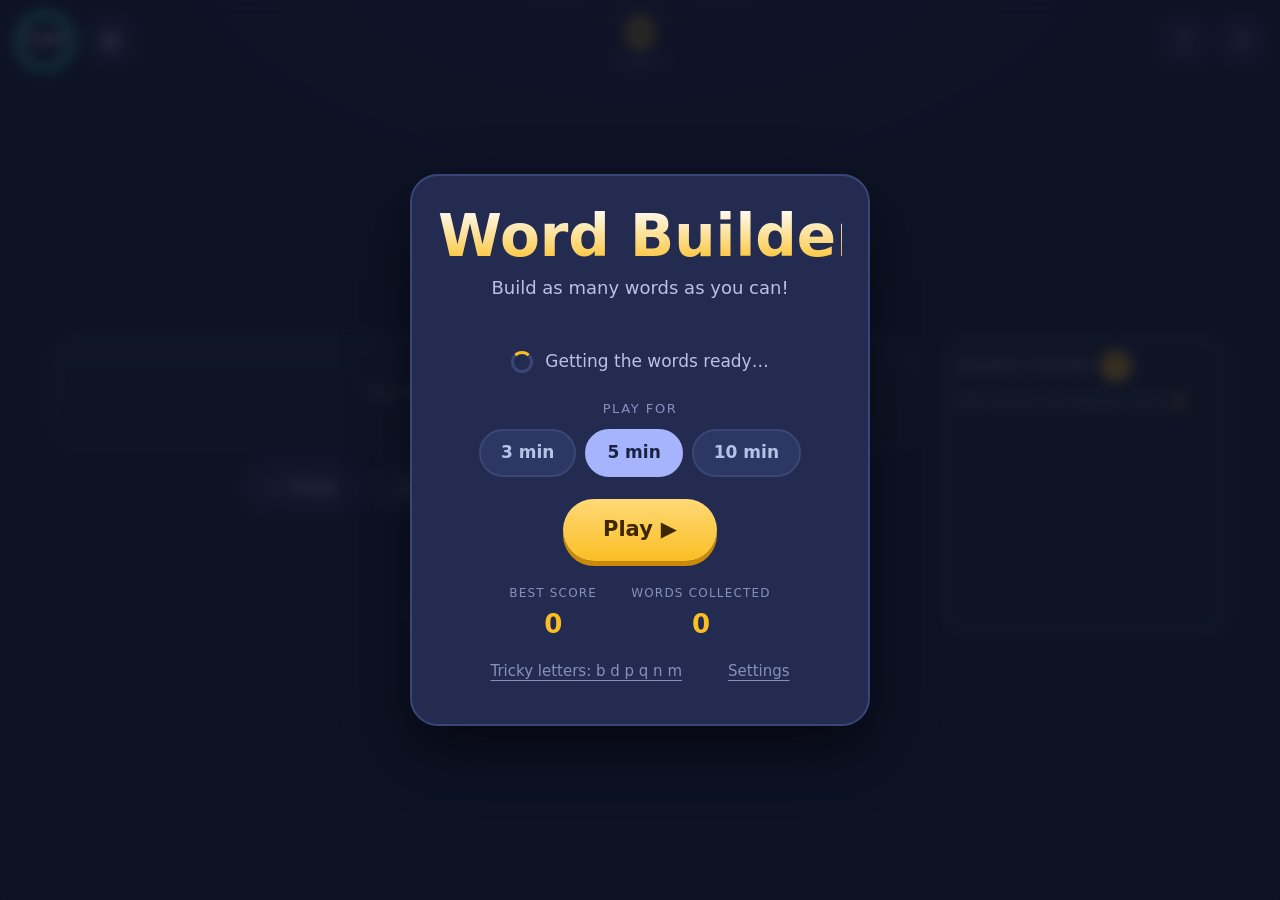
==== index.html @ d8405fc4 "Add Word Builder, a spelling game built around b/d, p/q and n/m A five minute round: sixteen letters" ====
<!DOCTYPE html>
<html lang="en-GB">
<head>
<meta charset="utf-8">
<meta name="viewport" content="width=device-width, initial-scale=1, viewport-fit=cover">
<meta name="theme-color" content="#1b2340">
<title>Word Builder</title>
<link rel="preload" href="data/dictionary.js" as="script">
<link rel="stylesheet" href="css/styles.css">
<link rel="icon" href="data:image/svg+xml,<svg xmlns='http://www.w3.org/2000/svg' viewBox='0 0 100 100'><text y='.9em' font-size='90'>🐝</text></svg>">
</head>
<body>

<canvas id="confetti" aria-hidden="true"></canvas>

<div id="app" class="app is-loading">

  <header class="hud">
    <div class="hud-left">
      <div class="timer" id="timer">
        <svg class="timer-ring" viewBox="0 0 44 44" aria-hidden="true">
          <circle class="timer-track" cx="22" cy="22" r="19"></circle>
          <circle class="timer-fill" id="timerFill" cx="22" cy="22" r="19"></circle>
        </svg>
        <span class="timer-text" id="timerText">5:00</span>
      </div>
      <button class="icon-btn" id="pauseBtn" type="button" title="Pause (space)" aria-label="Pause">
        <span class="icon-pause" aria-hidden="true"></span>
      </button>
    </div>

    <div class="hud-score">
      <span class="score-value" id="scoreValue">0</span>
      <span class="score-label">points</span>
    </div>

    <div class="hud-right">
      <button class="icon-btn" id="helpBtn" type="button" title="Tricky letters" aria-label="Tricky letters guide">?</button>
      <button class="icon-btn" id="settingsBtn" type="button" title="Settings" aria-label="Settings">
        <span class="icon-gear" aria-hidden="true">⚙</span>
      </button>
    </div>
  </header>

  <main class="stage">

    <section class="build" aria-label="Word you are building">
      <div class="word-line" id="wordLine" role="list" aria-label="Letters in your word">
        <p class="word-line-empty" id="wordLineEmpty">Tap letters to build a word</p>
      </div>

      <div class="build-actions">
        <button class="btn btn-quiet" id="clearBtn" type="button">
          <span aria-hidden="true">↩</span> Clear
        </button>
        <button class="btn btn-quiet" id="soundOutBtn" type="button">
          <span aria-hidden="true">🔊</span> Sound it out
        </button>
        <button class="btn btn-go" id="checkBtn" type="button">
          Check! <span aria-hidden="true">✓</span>
        </button>
      </div>

      <p class="message" id="message" role="status" aria-live="polite"></p>
    </section>

    <section class="grid-wrap" aria-label="Your letters">
      <div class="grid" id="grid"></div>
      <button class="btn btn-quiet btn-shuffle" id="shuffleBtn" type="button">
        <span aria-hidden="true">🔀</span> Shuffle
      </button>
    </section>

    <aside class="found" aria-label="Words you have found">
      <h2 class="found-title">
        Words found <span class="found-count" id="foundCount">0</span>
      </h2>
      <ul class="found-list" id="foundList"></ul>
      <p class="found-empty" id="foundEmpty">Your words will appear here ✨</p>
    </aside>

  </main>
</div>

<!-- ─────────────────────────────  Start  ───────────────────────────── -->
<div class="overlay is-open" id="startScreen">
  <div class="panel panel-start">
    <h1 class="title">Word&nbsp;Builder</h1>
    <p class="subtitle">Build as many words as you can!</p>

    <div class="loading" id="loadingRow">
      <span class="spinner" aria-hidden="true"></span> Getting the words ready…
    </div>

    <div class="start-body" id="startBody" hidden>
      <div class="length-choice" role="group" aria-label="How long to play">
        <span class="length-label">Play for</span>
        <div class="chips" id="durationChips">
          <button class="chip" type="button" data-minutes="3">3 min</button>
          <button class="chip is-on" type="button" data-minutes="5">5 min</button>
          <button class="chip" type="button" data-minutes="10">10 min</button>
        </div>
      </div>

      <button class="btn btn-play" id="playBtn" type="button">Play <span aria-hidden="true">▶</span></button>

      <dl class="records" id="records">
        <div><dt>Best score</dt><dd id="bestScore">0</dd></div>
        <div><dt>Words collected</dt><dd id="collectionCount">0</dd></div>
      </dl>

      <div class="start-links">
        <button class="link-btn" id="startHelpBtn" type="button">Tricky letters: b d p q n m</button>
        <button class="link-btn" id="startSettingsBtn" type="button">Settings</button>
      </div>
    </div>
  </div>
</div>

<!-- ─────────────────────────────  Paused  ───────────────────────────── -->
<div class="overlay" id="pauseScreen">
  <div class="panel">
    <h2 class="panel-title">Paused</h2>
    <p class="panel-text">Take all the time you need.</p>
    <button class="btn btn-play" id="resumeBtn" type="button">Keep playing <span aria-hidden="true">▶</span></button>
    <button class="link-btn" id="quitBtn" type="button">Finish this round</button>
  </div>
</div>

<!-- ─────────────────────────────  Results  ──────────────────────────── -->
<div class="overlay" id="endScreen">
  <div class="panel panel-wide">
    <h2 class="panel-title" id="endTitle">Time's up!</h2>

    <div class="result-stats">
      <div class="stat"><span class="stat-value" id="endScore">0</span><span class="stat-label">points</span></div>
      <div class="stat"><span class="stat-value" id="endWords">0</span><span class="stat-label">words</span></div>
      <div class="stat"><span class="stat-value" id="endLongest">–</span><span class="stat-label">longest</span></div>
      <div class="stat"><span class="stat-value" id="endTricky">0</span><span class="stat-label">tricky letters</span></div>
    </div>

    <p class="result-note" id="endNote"></p>

    <div class="missed" id="missedBlock" hidden>
      <h3 class="missed-title">You could also have made…</h3>
      <ul class="missed-list" id="missedList"></ul>
      <p class="missed-hint">Tap a word to hear what it means</p>
    </div>

    <div class="panel-actions">
      <button class="btn btn-play" id="againBtn" type="button">Play again <span aria-hidden="true">▶</span></button>
      <button class="link-btn" id="homeBtn" type="button">Back to the start</button>
    </div>
  </div>
</div>

<!-- ─────────────────────────  Tricky letters  ───────────────────────── -->
<div class="overlay" id="helpScreen">
  <div class="panel panel-wide">
    <h2 class="panel-title">Tricky letters</h2>
    <p class="panel-text">Two questions tell these letters apart every time.</p>

    <div class="help-rules">
      <p class="help-rule"><strong>1.</strong> Which side is the <em>ball</em> on?</p>
      <p class="help-rule"><strong>2.</strong> Does the <em>tail</em> hang below the line?</p>
    </div>

    <div class="help-cards" id="helpCards"></div>

    <div class="help-bed">
      <h3 class="missed-title">The bed trick</h3>
      <p class="panel-text">
        <strong class="tricky-b">b</strong> and <strong class="tricky-d">d</strong> spell
        <strong>bed</strong>. The <strong class="tricky-b">b</strong> is the headboard on the
        left, the <strong class="tricky-d">d</strong> is the foot on the right — so a bed always
        points its balls inwards, towards the pillow.
      </p>
      <div class="bed-figure" aria-hidden="true">
        <span class="tricky-b">b</span><span class="bed-e">e</span><span class="tricky-d">d</span>
      </div>
    </div>

    <div class="panel-actions">
      <button class="btn btn-play" id="helpCloseBtn" type="button">Got it!</button>
    </div>
  </div>
</div>

<!-- ─────────────────────────────  Settings  ─────────────────────────── -->
<div class="overlay" id="settingsScreen">
  <div class="panel">
    <h2 class="panel-title">Settings</h2>

    <ul class="settings-list">
      <li class="setting">
        <label class="switch">
          <input type="checkbox" id="setLetterHelper" checked>
          <span class="switch-track" aria-hidden="true"><span class="switch-knob"></span></span>
          <span class="switch-text">
            <strong>Letter helper</strong>
            <small>Show the ball-and-stick shape under b d p q n m</small>
          </span>
        </label>
      </li>
      <li class="setting">
        <label class="switch">
          <input type="checkbox" id="setSpeakLetters" checked>
          <span class="switch-track" aria-hidden="true"><span class="switch-knob"></span></span>
          <span class="switch-text">
            <strong>Say each letter</strong>
            <small>Read a letter aloud when it is picked up</small>
          </span>
        </label>
      </li>
      <li class="setting">
        <label class="switch">
          <input type="checkbox" id="setSpeakDefinitions" checked>
          <span class="switch-track" aria-hidden="true"><span class="switch-knob"></span></span>
          <span class="switch-text">
            <strong>Read out meanings</strong>
            <small>Say what a word means when it is found</small>
          </span>
        </label>
      </li>
      <li class="setting">
        <label class="switch">
          <input type="checkbox" id="setWordGlow" checked>
          <span class="switch-track" aria-hidden="true"><span class="switch-knob"></span></span>
          <span class="switch-text">
            <strong>Glow on real words</strong>
            <small>Light up the Check button when the word is right</small>
          </span>
        </label>
      </li>
      <li class="setting">
        <label class="switch">
          <input type="checkbox" id="setSound" checked>
          <span class="switch-track" aria-hidden="true"><span class="switch-knob"></span></span>
          <span class="switch-text">
            <strong>Sound effects</strong>
            <small>Little chimes and clicks</small>
          </span>
        </label>
      </li>
      <li class="setting">
        <label class="switch">
          <input type="checkbox" id="setCalm">
          <span class="switch-track" aria-hidden="true"><span class="switch-knob"></span></span>
          <span class="switch-text">
            <strong>Calm mode</strong>
            <small>Smaller celebrations, gentler movement</small>
          </span>
        </label>
      </li>
    </ul>

    <div class="panel-actions">
      <button class="btn btn-play" id="settingsCloseBtn" type="button">Done</button>
    </div>
  </div>
</div>

<script src="data/dictionary.js"></script>
<script src="js/letters.js"></script>
<script src="js/dictionary.js"></script>
<script src="js/speech.js"></script>
<script src="js/sound.js"></script>
<script src="js/confetti.js"></script>
<script src="js/grid.js"></script>
<script src="js/dragdrop.js"></script>
<script src="js/game.js"></script>
</body>
</html>
---- css/styles.css ----
/* ==========================================================================
   Word Builder
   A spelling game built for a seven year old who mixes up b/d, p/q and n/m.

   Design rules that everything below follows:
     - Big targets. Nothing tappable is under 44px, most are far bigger.
     - One thing at a time. The letters are the brightest thing on screen.
     - Calm palette. No red for mistakes, no flashing, no clutter.
     - The six tricky letters always wear the same colour, everywhere.
   ========================================================================== */

:root {
  /* Surfaces */
  --bg:            #151b33;
  --bg-glow:       #1e2749;
  --surface:       #232c50;
  --surface-2:     #2c3763;
  --surface-line:  #3a4677;

  /* Ink */
  --ink:           #f4f6ff;
  --ink-soft:      #b8c1e8;
  --ink-faint:     #8590bd;

  /* Accents */
  --go:            #34d399;
  --go-dark:       #059669;
  --gold:          #fbbf24;
  --nudge:         #a5b4fc;

  /* The six tricky letters. Each pair is deliberately far apart in hue so
     that colour alone is enough to tell them apart at a glance. */
  --tricky-b:      #4d9bff;
  --tricky-d:      #ff9838;
  --tricky-p:      #c07bff;
  --tricky-q:      #3ddc84;
  --tricky-n:      #ff7bac;
  --tricky-m:      #2fd8d8;

  /* Ordinary letter tiles */
  --tile:          #fdfcf7;
  --tile-edge:     #d9d3c0;
  --tile-ink:      #2a3152;

  --radius:        18px;
  --radius-lg:     28px;
  --shadow:        0 6px 0 rgba(0, 0, 0, .28), 0 10px 24px rgba(0, 0, 0, .28);
  --shadow-soft:   0 4px 18px rgba(0, 0, 0, .25);

  /* A letterform-friendly stack. Comic Sans is genuinely the best widely
     installed face for early readers: single-storey 'a', open counters,
     unambiguous shapes. The rest of the stack keeps that spirit. */
  --font-letters:  "Comic Sans MS", "Comic Neue", "Chalkboard SE", "Chalkboard",
                   "Segoe Print", "Bradley Hand", system-ui, sans-serif;
  --font-ui:       system-ui, -apple-system, "Segoe UI", Roboto, sans-serif;

  --tile-size:     clamp(58px, 13.5vmin, 92px);
  --slot-size:     clamp(52px, 12vmin, 84px);
}

/* --------------------------------------------------------------------------
   Base
   -------------------------------------------------------------------------- */

* { box-sizing: border-box; }

html, body {
  height: 100%;
  margin: 0;
}

body {
  background:
    radial-gradient(1200px 700px at 50% -12%, var(--bg-glow), transparent 62%),
    var(--bg);
  color: var(--ink);
  font-family: var(--font-ui);
  font-size: 17px;
  line-height: 1.45;
  overscroll-behavior: none;
  -webkit-tap-highlight-color: transparent;
  -webkit-text-size-adjust: 100%;
}

/* The whole board is a direct-manipulation surface: text selection and the
   iOS callout menu only ever get in the way of dragging letters around. */
body,
.tile,
.slot {
  user-select: none;
  -webkit-user-select: none;
  -webkit-touch-callout: none;
}

h1, h2, h3 { margin: 0; font-weight: 800; }

button {
  font: inherit;
  color: inherit;
  border: 0;
  background: none;
  cursor: pointer;
}

:focus-visible {
  outline: 3px solid var(--nudge);
  outline-offset: 3px;
  border-radius: 6px;
}

#confetti {
  position: fixed;
  inset: 0;
  width: 100%;
  height: 100%;
  pointer-events: none;
  z-index: 60;
}

/* --------------------------------------------------------------------------
   App shell
   -------------------------------------------------------------------------- */

.app {
  display: flex;
  flex-direction: column;
  min-height: 100%;
  min-height: 100dvh;
  padding: max(10px, env(safe-area-inset-top)) 14px max(14px, env(safe-area-inset-bottom));
  gap: 12px;
}

.app.is-loading { visibility: hidden; }

/* --------------------------------------------------------------------------
   Head-up display
   -------------------------------------------------------------------------- */

.hud {
  display: grid;
  grid-template-columns: 1fr auto 1fr;
  align-items: center;
  gap: 12px;
  flex: none;
}

.hud-left  { display: flex; align-items: center; gap: 10px; }
.hud-right { display: flex; align-items: center; gap: 10px; justify-content: flex-end; }

.timer {
  position: relative;
  width: 62px;
  height: 62px;
  flex: none;
}

.timer-ring {
  width: 100%;
  height: 100%;
  transform: rotate(-90deg);
}

.timer-track,
.timer-fill {
  fill: none;
  stroke-width: 5;
  stroke-linecap: round;
}

.timer-track { stroke: var(--surface-2); }

.timer-fill {
  stroke: var(--go);
  stroke-dasharray: 119.4;      /* 2 * pi * r, r = 19 */
  stroke-dashoffset: 0;
  transition: stroke-dashoffset .95s linear, stroke .6s ease;
}

.timer.is-low   .timer-fill { stroke: var(--gold); }
.timer.is-final .timer-fill { stroke: var(--tricky-d); }
.timer.is-final { animation: soft-pulse 1s ease-in-out infinite; }

@keyframes soft-pulse {
  50% { transform: scale(1.06); }
}

.timer-text {
  position: absolute;
  inset: 0;
  display: grid;
  place-items: center;
  font-variant-numeric: tabular-nums;
  font-weight: 800;
  font-size: 15px;
  letter-spacing: .01em;
}

.hud-score {
  display: flex;
  flex-direction: column;
  align-items: center;
  line-height: 1;
}

.score-value {
  font-family: var(--font-letters);
  font-size: clamp(28px, 6vmin, 42px);
  font-weight: 800;
  color: var(--gold);
  font-variant-numeric: tabular-nums;
}

.score-value.is-bumped { animation: score-bump .45s cubic-bezier(.2, 1.6, .4, 1); }

@keyframes score-bump {
  40% { transform: scale(1.28) rotate(-3deg); }
}

.score-label {
  font-size: 12px;
  text-transform: uppercase;
  letter-spacing: .12em;
  color: var(--ink-faint);
  margin-top: 3px;
}

.icon-btn {
  width: 48px;
  height: 48px;
  border-radius: 50%;
  background: var(--surface);
  border: 2px solid var(--surface-line);
  display: grid;
  place-items: center;
  font-size: 19px;
  font-weight: 800;
  color: var(--ink-soft);
  transition: transform .12s ease, background .18s ease, color .18s ease;
}

.icon-btn:hover  { background: var(--surface-2); color: var(--ink); }
.icon-btn:active { transform: scale(.92); }

.icon-pause {
  width: 14px;
  height: 16px;
  border-left: 5px solid currentColor;
  border-right: 5px solid currentColor;
}

.app.is-paused .icon-pause {
  width: 0;
  height: 0;
  border: 9px solid transparent;
  border-left: 15px solid currentColor;
  border-right: 0;
  margin-left: 4px;
}

/* --------------------------------------------------------------------------
   Stage layout
   -------------------------------------------------------------------------- */

.stage {
  flex: 1;
  display: grid;
  grid-template-columns: minmax(0, 1fr);
  grid-template-areas: "build" "grid" "found";
  gap: 12px;
  align-content: start;
  max-width: 1180px;
  width: 100%;
  margin: 0 auto;
}

.build     { grid-area: build; }
.grid-wrap { grid-area: grid; }
.found     { grid-area: found; }

@media (min-width: 900px) {
  .stage {
    grid-template-columns: minmax(0, 1fr) 290px;
    grid-template-areas:
      "build found"
      "grid  found";
    gap: 16px 22px;
    align-content: center;
  }
}

/* --------------------------------------------------------------------------
   The line you build the word on
   -------------------------------------------------------------------------- */

.build {
  display: flex;
  flex-direction: column;
  align-items: center;
  gap: 12px;
}

.word-line {
  position: relative;
  display: flex;
  align-items: center;
  justify-content: center;
  /* Wraps so that piling on more letters than any word needs still looks
     deliberate rather than broken. */
  flex-wrap: wrap;
  row-gap: 8px;
  width: 100%;
  min-height: calc(var(--slot-size) + 30px);
  padding: 12px 10px;
  border-radius: var(--radius-lg);
  background: linear-gradient(180deg, rgba(255, 255, 255, .05), rgba(255, 255, 255, .02));
  border: 3px dashed var(--surface-line);
  transition: border-color .2s ease, background .2s ease, transform .2s ease;
}

.word-line.is-target {
  border-color: var(--nudge);
  border-style: solid;
  background: rgba(165, 180, 252, .1);
}

.word-line.is-word {
  border-color: var(--go);
  border-style: solid;
  background: rgba(52, 211, 153, .09);
}

.word-line.is-wrong { animation: shake .42s ease; }

@keyframes shake {
  20%, 60% { transform: translateX(-9px); }
  40%, 80% { transform: translateX(9px); }
}

.word-line-empty {
  margin: 0;
  color: var(--ink-faint);
  font-size: clamp(14px, 3.4vmin, 18px);
  text-align: center;
  pointer-events: none;
}

.word-line.has-letters .word-line-empty { display: none; }

/* Gaps between letters double as drop targets, so they need real width. */
.gap {
  position: relative;
  width: 12px;
  align-self: stretch;
  flex: none;
  border-radius: 4px;
}

.gap::after {
  content: "";
  position: absolute;
  left: 50%;
  top: 12%;
  bottom: 12%;
  width: 4px;
  transform: translateX(-50%) scaleY(0);
  border-radius: 4px;
  background: var(--nudge);
  transition: transform .14s ease;
}

.gap.is-active { width: 30px; }
.gap.is-active::after { transform: translateX(-50%) scaleY(1); }

.gap.is-caret::after {
  transform: translateX(-50%) scaleY(1);
  background: var(--ink-faint);
  animation: caret-blink 1.1s steps(2, start) infinite;
}

@keyframes caret-blink { 50% { opacity: 0; } }

/* --------------------------------------------------------------------------
   Letter tiles
   -------------------------------------------------------------------------- */

.tile {
  position: relative;
  display: grid;
  place-items: center;
  width: var(--tile-size);
  height: var(--tile-size);
  border-radius: var(--radius);
  background: var(--tile);
  color: var(--tile-ink);
  border: 0;
  border-bottom: 5px solid var(--tile-edge);
  box-shadow: var(--shadow-soft);
  font-family: var(--font-letters);
  font-size: calc(var(--tile-size) * .56);
  font-weight: 700;
  line-height: 1;
  touch-action: none;
  transition: transform .14s cubic-bezier(.2, 1.4, .4, 1), box-shadow .14s ease, opacity .14s ease;
}

.tile:hover  { transform: translateY(-3px); }
.tile:active { transform: translateY(1px) scale(.97); }

.tile-letter {
  /* Nudge the glyph up so descenders (p, q, g, y) sit inside the tile and the
     letter still looks centred. */
  transform: translateY(-4%);
  pointer-events: none;
}

/* With a cue underneath, the glyph shrinks a little and rides higher to make
   room. The colour still carries the identity, so this costs nothing. */
.tile.has-helper { font-size: calc(var(--tile-size) * .49); }
.tile.has-helper .tile-letter { transform: translateY(-22%); }

/* Ball-and-stick cue drawn under the six tricky letters. */
.tile-cue {
  position: absolute;
  left: 50%;
  bottom: 5%;
  transform: translateX(-50%);
  width: 62%;
  height: 32%;
  pointer-events: none;
}

/* The ball is the answer to "which side?", so it is the solid one. */
.tile-cue .cue-ball  { fill: currentColor; }
.tile-cue .cue-stick { fill: currentColor; opacity: .45; }
.tile-cue .cue-arch  { fill: none; stroke: currentColor; stroke-width: 8; stroke-linecap: round; }

/* The writing line, so "tail hangs below the line" is literally true. */
.tile-cue .cue-base {
  stroke: var(--tile-ink);
  stroke-width: 3;
  opacity: .38;
  stroke-linecap: round;
}

/* Each tricky letter keeps its colour wherever it appears. */
.tricky-b { color: var(--tricky-b); }
.tricky-d { color: var(--tricky-d); }
.tricky-p { color: var(--tricky-p); }
.tricky-q { color: var(--tricky-q); }
.tricky-n { color: var(--tricky-n); }
.tricky-m { color: var(--tricky-m); }

.tile.is-tricky {
  background: var(--tile);
  border-bottom-color: currentColor;
  box-shadow: var(--shadow-soft), inset 0 0 0 3px currentColor;
}

.tile.is-tricky .tile-letter { color: currentColor; }

/* Tiles sitting on the word line, slightly smaller than the grid so a long
   word still fits across a phone. */
.word-line .tile {
  width: var(--slot-size);
  height: var(--slot-size);
  font-size: calc(var(--slot-size) * .56);
  flex: none;
}

.tile.is-dragging {
  position: fixed;
  z-index: 70;
  margin: 0;
  transform: scale(1.14) rotate(-3deg);
  box-shadow: 0 18px 34px rgba(0, 0, 0, .45);
  pointer-events: none;
  transition: none;
}

.tile.is-returning {
  transition: transform .34s cubic-bezier(.3, 1.1, .4, 1), opacity .34s ease;
}

.tile.is-landing { animation: tile-land .32s cubic-bezier(.2, 1.7, .4, 1); }

@keyframes tile-land {
  0%   { transform: scale(1.2); }
  100% { transform: scale(1); }
}

.tile.is-celebrating { animation: tile-cheer .62s cubic-bezier(.2, 1.5, .4, 1) both; }

@keyframes tile-cheer {
  0%   { transform: translateY(0) scale(1); }
  35%  { transform: translateY(-24px) scale(1.16) rotate(-6deg); }
  100% { transform: translateY(-6px) scale(0) rotate(10deg); opacity: 0; }
}

.tile.is-nudged { animation: nudge-wobble .8s ease-in-out 2; }

@keyframes nudge-wobble {
  25% { transform: rotate(-11deg) scale(1.08); }
  75% { transform: rotate(11deg) scale(1.08); }
}

/* A ghost of the finished word, arcing over to the found list. */
.flying-word {
  position: fixed;
  z-index: 75;
  transform: translate(-50%, -50%);
  font-family: var(--font-letters);
  font-size: clamp(30px, 7vmin, 50px);
  font-weight: 800;
  color: var(--go);
  text-shadow: 0 3px 14px rgba(52, 211, 153, .45);
  pointer-events: none;
  transition: transform .72s cubic-bezier(.4, 0, .3, 1), opacity .72s ease-in;
}

/* --------------------------------------------------------------------------
   The grid of available letters
   -------------------------------------------------------------------------- */

.grid-wrap {
  display: flex;
  flex-direction: column;
  align-items: center;
  gap: 12px;
}

.grid {
  display: grid;
  grid-template-columns: repeat(4, var(--tile-size));
  gap: clamp(8px, 1.8vmin, 14px);
  justify-content: center;
}

.slot {
  position: relative;
  width: var(--tile-size);
  height: var(--tile-size);
  border-radius: var(--radius);
  background: rgba(255, 255, 255, .04);
  box-shadow: inset 0 0 0 2px rgba(255, 255, 255, .05);
}

.slot .tile { position: absolute; inset: 0; width: 100%; height: 100%; }

.btn-shuffle { align-self: center; }

/* --------------------------------------------------------------------------
   Buttons
   -------------------------------------------------------------------------- */

.build-actions {
  display: flex;
  flex-wrap: wrap;
  align-items: center;
  justify-content: center;
  gap: 10px;
}

.btn {
  display: inline-flex;
  align-items: center;
  gap: 8px;
  min-height: 52px;
  padding: 0 22px;
  border-radius: 999px;
  font-weight: 800;
  font-size: 17px;
  transition: transform .12s ease, background .18s ease, box-shadow .18s ease, opacity .18s ease;
}

.btn:active { transform: translateY(2px) scale(.98); }

.btn-quiet {
  background: var(--surface);
  color: var(--ink-soft);
  border: 2px solid var(--surface-line);
}

.btn-quiet:hover { background: var(--surface-2); color: var(--ink); }

.btn-go {
  background: linear-gradient(180deg, #3ee6a8, var(--go));
  color: #06301f;
  box-shadow: 0 5px 0 var(--go-dark);
  padding: 0 30px;
}

.btn-go:disabled {
  background: var(--surface);
  color: var(--ink-faint);
  box-shadow: none;
  cursor: default;
  opacity: .65;
}

.btn-go.is-glowing {
  animation: go-glow 1.1s ease-in-out infinite;
}

@keyframes go-glow {
  0%, 100% { box-shadow: 0 5px 0 var(--go-dark), 0 0 0 0 rgba(52, 211, 153, .5); }
  50%      { box-shadow: 0 5px 0 var(--go-dark), 0 0 0 14px rgba(52, 211, 153, 0); }
}

.btn-play {
  background: linear-gradient(180deg, #ffd977, var(--gold));
  color: #3d2600;
  box-shadow: 0 5px 0 #c98a09;
  min-height: 62px;
  padding: 0 40px;
  font-size: 21px;
}

.link-btn {
  color: var(--ink-faint);
  text-decoration: underline;
  text-underline-offset: 4px;
  padding: 10px 14px;
  font-size: 15px;
  min-height: 44px;
}

.link-btn:hover { color: var(--ink); }

/* --------------------------------------------------------------------------
   Feedback line
   -------------------------------------------------------------------------- */

.message {
  margin: 0;
  min-height: 30px;
  text-align: center;
  font-size: clamp(15px, 3.4vmin, 19px);
  font-weight: 700;
  color: var(--ink-soft);
  transition: color .2s ease;
}

.message.is-good  { color: var(--go); }
.message.is-nudge { color: var(--nudge); }

.message.is-shown { animation: pop-in .3s cubic-bezier(.2, 1.5, .4, 1); }

@keyframes pop-in {
  from { transform: scale(.86); opacity: 0; }
}

.message strong {
  font-family: var(--font-letters);
  font-size: 1.22em;
}

/* --------------------------------------------------------------------------
   Found words
   -------------------------------------------------------------------------- */

.found {
  display: flex;
  flex-direction: column;
  min-height: 0;
  padding: 14px;
  border-radius: var(--radius-lg);
  background: rgba(255, 255, 255, .035);
  border: 2px solid var(--surface-line);
}

.found-title {
  display: flex;
  align-items: center;
  gap: 9px;
  font-size: 14px;
  text-transform: uppercase;
  letter-spacing: .1em;
  color: var(--ink-faint);
  margin-bottom: 10px;
}

.found-count {
  display: grid;
  place-items: center;
  min-width: 30px;
  height: 30px;
  padding: 0 8px;
  border-radius: 999px;
  background: var(--gold);
  color: #3d2600;
  font-size: 15px;
  font-weight: 800;
  letter-spacing: 0;
}

.found-list {
  list-style: none;
  margin: 0;
  padding: 0;
  display: flex;
  flex-wrap: wrap;
  gap: 8px;
  overflow-y: auto;
  max-height: 30vh;
}

@media (min-width: 900px) {
  .found-list { max-height: min(52vh, 460px); }
}

.found-word {
  display: inline-flex;
  align-items: center;
  gap: 7px;
  padding: 7px 13px;
  border-radius: 999px;
  background: var(--surface-2);
  border: 2px solid transparent;
  font-family: var(--font-letters);
  font-size: 18px;
  font-weight: 700;
  color: var(--ink);
  transition: transform .12s ease, border-color .18s ease;
}

.found-word:hover { border-color: var(--nudge); transform: translateY(-2px); }

.found-word .pts {
  font-family: var(--font-ui);
  font-size: 12px;
  font-weight: 800;
  color: var(--gold);
}

.found-word.is-new { animation: chip-in .5s cubic-bezier(.2, 1.5, .4, 1); }

@keyframes chip-in {
  from { transform: scale(0) rotate(-12deg); opacity: 0; }
}

.found-empty {
  margin: 0;
  color: var(--ink-faint);
  font-size: 15px;
}

.found-list:not(:empty) + .found-empty { display: none; }

/* --------------------------------------------------------------------------
   Overlays
   -------------------------------------------------------------------------- */

.overlay {
  position: fixed;
  inset: 0;
  z-index: 80;
  display: none;
  place-items: center;
  padding: 20px;
  background: rgba(12, 16, 32, .78);
  backdrop-filter: blur(7px);
  -webkit-backdrop-filter: blur(7px);
  overflow-y: auto;
}

.overlay.is-open { display: grid; }

.panel {
  width: min(100%, 460px);
  margin: auto;
  padding: 30px 26px;
  border-radius: var(--radius-lg);
  background: var(--surface);
  border: 2px solid var(--surface-line);
  box-shadow: 0 24px 60px rgba(0, 0, 0, .5);
  text-align: center;
  animation: panel-in .32s cubic-bezier(.2, 1.3, .4, 1);
}

.panel-wide { width: min(100%, 640px); }

@keyframes panel-in {
  from { transform: translateY(18px) scale(.96); opacity: 0; }
}

.title {
  font-family: var(--font-letters);
  font-size: clamp(38px, 9vmin, 58px);
  line-height: 1.05;
  background: linear-gradient(180deg, #fff, var(--gold));
  -webkit-background-clip: text;
  background-clip: text;
  color: transparent;
}

.subtitle {
  margin: 8px 0 22px;
  color: var(--ink-soft);
  font-size: 18px;
}

.panel-title {
  font-family: var(--font-letters);
  font-size: clamp(26px, 6vmin, 36px);
  margin-bottom: 8px;
}

.panel-text {
  margin: 0 0 18px;
  color: var(--ink-soft);
}

.panel-actions {
  display: flex;
  flex-direction: column;
  align-items: center;
  gap: 6px;
  margin-top: 22px;
}

.loading {
  display: flex;
  align-items: center;
  justify-content: center;
  gap: 12px;
  padding: 26px 0;
  color: var(--ink-soft);
}

.spinner {
  width: 22px;
  height: 22px;
  border: 3px solid var(--surface-line);
  border-top-color: var(--gold);
  border-radius: 50%;
  animation: spin .8s linear infinite;
}

@keyframes spin { to { transform: rotate(360deg); } }

/* Start screen */

.length-choice {
  display: flex;
  flex-direction: column;
  align-items: center;
  gap: 10px;
  margin-bottom: 22px;
}

.length-label {
  font-size: 13px;
  text-transform: uppercase;
  letter-spacing: .12em;
  color: var(--ink-faint);
}

.chips { display: flex; gap: 9px; }

.chip {
  min-height: 48px;
  padding: 0 20px;
  border-radius: 999px;
  background: var(--surface-2);
  border: 2px solid var(--surface-line);
  color: var(--ink-soft);
  font-weight: 800;
  transition: transform .12s ease, background .18s ease;
}

.chip:active { transform: scale(.95); }

.chip.is-on {
  background: var(--nudge);
  border-color: var(--nudge);
  color: #1b2340;
}

.records {
  display: flex;
  justify-content: center;
  gap: 34px;
  margin: 24px 0 6px;
}

.records div { text-align: center; }

.records dt {
  font-size: 12px;
  text-transform: uppercase;
  letter-spacing: .1em;
  color: var(--ink-faint);
}

.records dd {
  margin: 4px 0 0;
  font-size: 26px;
  font-weight: 800;
  color: var(--gold);
  font-variant-numeric: tabular-nums;
}

.start-links {
  display: flex;
  flex-wrap: wrap;
  justify-content: center;
  gap: 4px 18px;
  margin-top: 4px;
}

/* Results */

.result-stats {
  display: grid;
  grid-template-columns: repeat(4, 1fr);
  gap: 10px;
  margin: 20px 0;
}

.stat {
  display: flex;
  flex-direction: column;
  gap: 4px;
  padding: 14px 6px;
  border-radius: var(--radius);
  background: var(--surface-2);
}

.stat-value {
  font-family: var(--font-letters);
  font-size: clamp(20px, 5vmin, 28px);
  font-weight: 800;
  color: var(--gold);
  line-height: 1.1;
  word-break: break-word;
}

.stat-label {
  font-size: 11px;
  text-transform: uppercase;
  letter-spacing: .07em;
  color: var(--ink-faint);
}

.result-note {
  margin: 0;
  font-size: 18px;
  font-weight: 700;
  color: var(--go);
  min-height: 26px;
}

.missed { margin-top: 22px; text-align: left; }

.missed-title {
  font-size: 13px;
  text-transform: uppercase;
  letter-spacing: .1em;
  color: var(--ink-faint);
  margin-bottom: 10px;
}

.missed-list {
  list-style: none;
  margin: 0;
  padding: 0;
  display: flex;
  flex-wrap: wrap;
  gap: 8px;
}

.missed-list .found-word { background: var(--surface-2); font-size: 17px; }

.missed-hint {
  margin: 10px 0 0;
  font-size: 13px;
  color: var(--ink-faint);
}

/* Tricky letter guide */

.help-rules {
  display: flex;
  flex-direction: column;
  gap: 6px;
  margin-bottom: 20px;
  text-align: left;
  padding: 14px 16px;
  border-radius: var(--radius);
  background: var(--surface-2);
}

.help-rule { margin: 0; color: var(--ink-soft); }
.help-rule strong { color: var(--gold); margin-right: 6px; }
.help-rule em { color: var(--ink); font-style: normal; font-weight: 800; }

.help-cards {
  display: grid;
  grid-template-columns: repeat(auto-fit, minmax(126px, 1fr));
  gap: 10px;
}

.help-card {
  display: flex;
  flex-direction: column;
  align-items: center;
  gap: 8px;
  padding: 14px 8px;
  border-radius: var(--radius);
  background: var(--surface-2);
  box-shadow: inset 0 0 0 2px currentColor;
}

.help-card .tile {
  width: 66px;
  height: 66px;
  font-size: 37px;
  box-shadow: var(--shadow-soft), inset 0 0 0 3px currentColor;
}

.help-card-text {
  font-size: 13px;
  line-height: 1.35;
  color: var(--ink-soft);
  text-align: center;
}

.help-card-text b { color: currentColor; }

.help-bed { margin-top: 22px; text-align: left; }

.bed-figure {
  display: flex;
  justify-content: center;
  gap: 2px;
  font-family: var(--font-letters);
  font-size: 64px;
  font-weight: 700;
  line-height: 1;
  padding: 14px 0 6px;
}

.bed-e { color: var(--ink-soft); }

/* Settings */

.settings-list {
  list-style: none;
  margin: 0;
  padding: 0;
  display: flex;
  flex-direction: column;
  gap: 4px;
  text-align: left;
}

.switch {
  display: flex;
  align-items: center;
  gap: 14px;
  padding: 12px 10px;
  border-radius: var(--radius);
  cursor: pointer;
  transition: background .15s ease;
}

.switch:hover { background: var(--surface-2); }

.switch input {
  position: absolute;
  opacity: 0;
  width: 0;
  height: 0;
}

.switch-track {
  flex: none;
  width: 58px;
  height: 34px;
  border-radius: 999px;
  background: var(--surface-line);
  padding: 4px;
  transition: background .2s ease;
}

.switch-knob {
  display: block;
  width: 26px;
  height: 26px;
  border-radius: 50%;
  background: var(--ink-soft);
  transition: transform .2s cubic-bezier(.3, 1.4, .5, 1), background .2s ease;
}

.switch input:checked + .switch-track { background: var(--go); }
.switch input:checked + .switch-track .switch-knob {
  transform: translateX(24px);
  background: #fff;
}

.switch input:focus-visible + .switch-track {
  outline: 3px solid var(--nudge);
  outline-offset: 3px;
}

.switch-text strong { display: block; font-size: 16px; }
.switch-text small  { display: block; color: var(--ink-faint); font-size: 13px; line-height: 1.35; }

/* --------------------------------------------------------------------------
   Calm mode and reduced motion
   -------------------------------------------------------------------------- */

.calm .tile.is-celebrating { animation-duration: .32s; }
.calm .timer.is-final      { animation: none; }
.calm .btn-go.is-glowing   { animation: none; box-shadow: 0 5px 0 var(--go-dark), 0 0 0 5px rgba(52, 211, 153, .35); }
.calm .score-value.is-bumped { animation: none; }
.calm .found-word.is-new   { animation-duration: .2s; }

@media (prefers-reduced-motion: reduce) {
  *,
  *::before,
  *::after {
    animation-duration: .01ms !important;
    animation-iteration-count: 1 !important;
    transition-duration: .01ms !important;
  }
}

/* --------------------------------------------------------------------------
   Small screens
   -------------------------------------------------------------------------- */

@media (max-width: 420px) {
  body { font-size: 16px; }
  .btn { min-height: 48px; padding: 0 18px; font-size: 16px; }
  .result-stats { grid-template-columns: repeat(2, 1fr); }
  .panel { padding: 24px 18px; }
}

/* Landscape phones: every pixel of height counts, so shrink the chrome. */
@media (max-height: 560px) and (orientation: landscape) {
  .app { gap: 8px; padding-top: 6px; }
  .timer { width: 50px; height: 50px; }
  .word-line { min-height: calc(var(--slot-size) + 18px); padding: 7px; }
  .found-list { max-height: 22vh; }
}
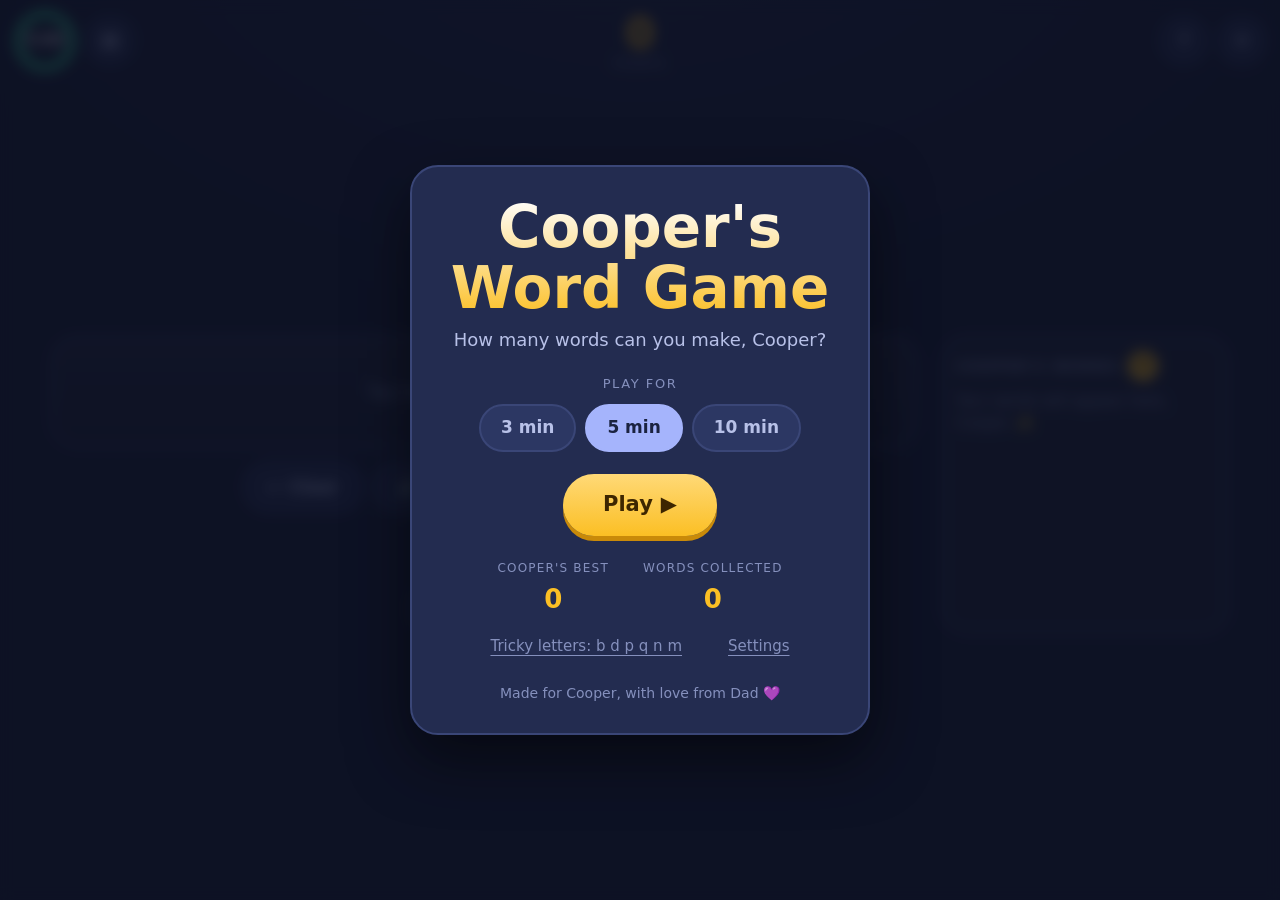
==== commit 5bf6a973: "Make it Cooper's game, and stop the long wait on first load The "getting words ready" hang was the d" ====
--- a/index.html
+++ b/index.html
@@ -4,8 +4,33 @@
 <meta charset="utf-8">
 <meta name="viewport" content="width=device-width, initial-scale=1, viewport-fit=cover">
 <meta name="theme-color" content="#1b2340">
-<title>Word Builder</title>
-<link rel="preload" href="data/dictionary.js" as="script">
+<title>Cooper's Word Game</title>
+
+<script>
+/* First thing on the page, deliberately: everything below it — the
+   stylesheet, the word list, the game itself — has to download before any of
+   it can say anything. On a slow connection this is the only code running,
+   so it is the only thing that can tell her the difference between "still
+   coming" and "broken". */
+(function () {
+  var timer = setInterval(function () {
+    if (window.SPELLING_WORDS_EVERYDAY) {
+      clearInterval(timer);
+      return;
+    }
+    var text = document.getElementById("loadingText");
+    if (!text) return;               // that part of the page is not parsed yet
+
+    var seconds = Math.round(performance.now() / 1000);
+    if (seconds >= 4) {
+      text.textContent = "Still fetching the words… " + seconds +
+        "s. It is only slow the first time.";
+    }
+  }, 500);
+})();
+</script>
+
+<link rel="preload" href="data/words.js" as="script">
 <link rel="stylesheet" href="css/styles.css">
 <link rel="icon" href="data:image/svg+xml,<svg xmlns='http://www.w3.org/2000/svg' viewBox='0 0 100 100'><text y='.9em' font-size='90'>🐝</text></svg>">
 </head>
@@ -73,10 +98,10 @@
 
     <aside class="found" aria-label="Words you have found">
       <h2 class="found-title">
-        Words found <span class="found-count" id="foundCount">0</span>
+        Cooper's words <span class="found-count" id="foundCount">0</span>
       </h2>
       <ul class="found-list" id="foundList"></ul>
-      <p class="found-empty" id="foundEmpty">Your words will appear here ✨</p>
+      <p class="found-empty" id="foundEmpty">Your words will appear here, Cooper ✨</p>
     </aside>
 
   </main>
@@ -85,11 +110,12 @@
 <!-- ─────────────────────────────  Start  ───────────────────────────── -->
 <div class="overlay is-open" id="startScreen">
   <div class="panel panel-start">
-    <h1 class="title">Word&nbsp;Builder</h1>
-    <p class="subtitle">Build as many words as you can!</p>
+    <h1 class="title">Cooper's<br>Word&nbsp;Game</h1>
+    <p class="subtitle">How many words can you make, Cooper?</p>
 
     <div class="loading" id="loadingRow">
-      <span class="spinner" aria-hidden="true"></span> Getting the words ready…
+      <span class="spinner" aria-hidden="true"></span>
+      <span id="loadingText">Getting Cooper's words ready…</span>
     </div>
 
     <div class="start-body" id="startBody" hidden>
@@ -105,7 +131,7 @@
       <button class="btn btn-play" id="playBtn" type="button">Play <span aria-hidden="true">▶</span></button>
 
       <dl class="records" id="records">
-        <div><dt>Best score</dt><dd id="bestScore">0</dd></div>
+        <div><dt>Cooper's best</dt><dd id="bestScore">0</dd></div>
         <div><dt>Words collected</dt><dd id="collectionCount">0</dd></div>
       </dl>
 
@@ -113,6 +139,8 @@
         <button class="link-btn" id="startHelpBtn" type="button">Tricky letters: b d p q n m</button>
         <button class="link-btn" id="startSettingsBtn" type="button">Settings</button>
       </div>
+
+      <p class="dedication">Made for Cooper, with love from Dad 💜</p>
     </div>
   </div>
 </div>
@@ -121,7 +149,7 @@
 <div class="overlay" id="pauseScreen">
   <div class="panel">
     <h2 class="panel-title">Paused</h2>
-    <p class="panel-text">Take all the time you need.</p>
+    <p class="panel-text">Take all the time you need, Cooper.</p>
     <button class="btn btn-play" id="resumeBtn" type="button">Keep playing <span aria-hidden="true">▶</span></button>
     <button class="link-btn" id="quitBtn" type="button">Finish this round</button>
   </div>
@@ -158,7 +186,7 @@
 <div class="overlay" id="helpScreen">
   <div class="panel panel-wide">
     <h2 class="panel-title">Tricky letters</h2>
-    <p class="panel-text">Two questions tell these letters apart every time.</p>
+    <p class="panel-text">These six try to trick you, Cooper. Two questions catch them out every time.</p>
 
     <div class="help-rules">
       <p class="help-rule"><strong>1.</strong> Which side is the <em>ball</em> on?</p>
@@ -180,6 +208,18 @@
       </div>
     </div>
 
+    <div class="help-bed">
+      <h3 class="missed-title">You already know one</h3>
+      <p class="panel-text">
+        There is a <strong class="tricky-p">p</strong> in the middle of your own name — and
+        its ball is on the right, with its tail hanging down. Whenever you are stuck on a
+        <strong class="tricky-p">p</strong>, picture your name.
+      </p>
+      <div class="bed-figure" aria-hidden="true">
+        <span class="name-quiet">Coo</span><span class="tricky-p">p</span><span class="name-quiet">er</span>
+      </div>
+    </div>
+
     <div class="panel-actions">
       <button class="btn btn-play" id="helpCloseBtn" type="button">Got it!</button>
     </div>
@@ -260,7 +300,10 @@
   </div>
 </div>
 
-<script src="data/dictionary.js"></script>
+<script src="data/words.js"></script>
+<!-- definitions-inline-here: data/definitions.js is fetched in the background
+     once the game is playable; the standalone build inlines it at this point
+     instead, so a single file needs no network at all. -->
 <script src="js/letters.js"></script>
 <script src="js/dictionary.js"></script>
 <script src="js/speech.js"></script>
--- a/css/styles.css
+++ b/css/styles.css
@@ -63,6 +63,11 @@
    -------------------------------------------------------------------------- */
 
 * { box-sizing: border-box; }
+
+/* A class like `.loading { display: flex }` outranks the browser's own rule
+   for [hidden], which silently leaves elements on screen after JS hides them.
+   Settle it once, here. */
+[hidden] { display: none !important; }
 
 html, body {
   height: 100%;
@@ -908,6 +913,15 @@
   margin-top: 4px;
 }
 
+.dedication {
+  margin: 14px 0 0;
+  font-size: 14px;
+  color: var(--ink-faint);
+}
+
+/* Cooper, with the p picked out — the same colour it wears on the tiles. */
+.name-quiet { color: var(--ink-soft); }
+
 /* Results */
 
 .result-stats {
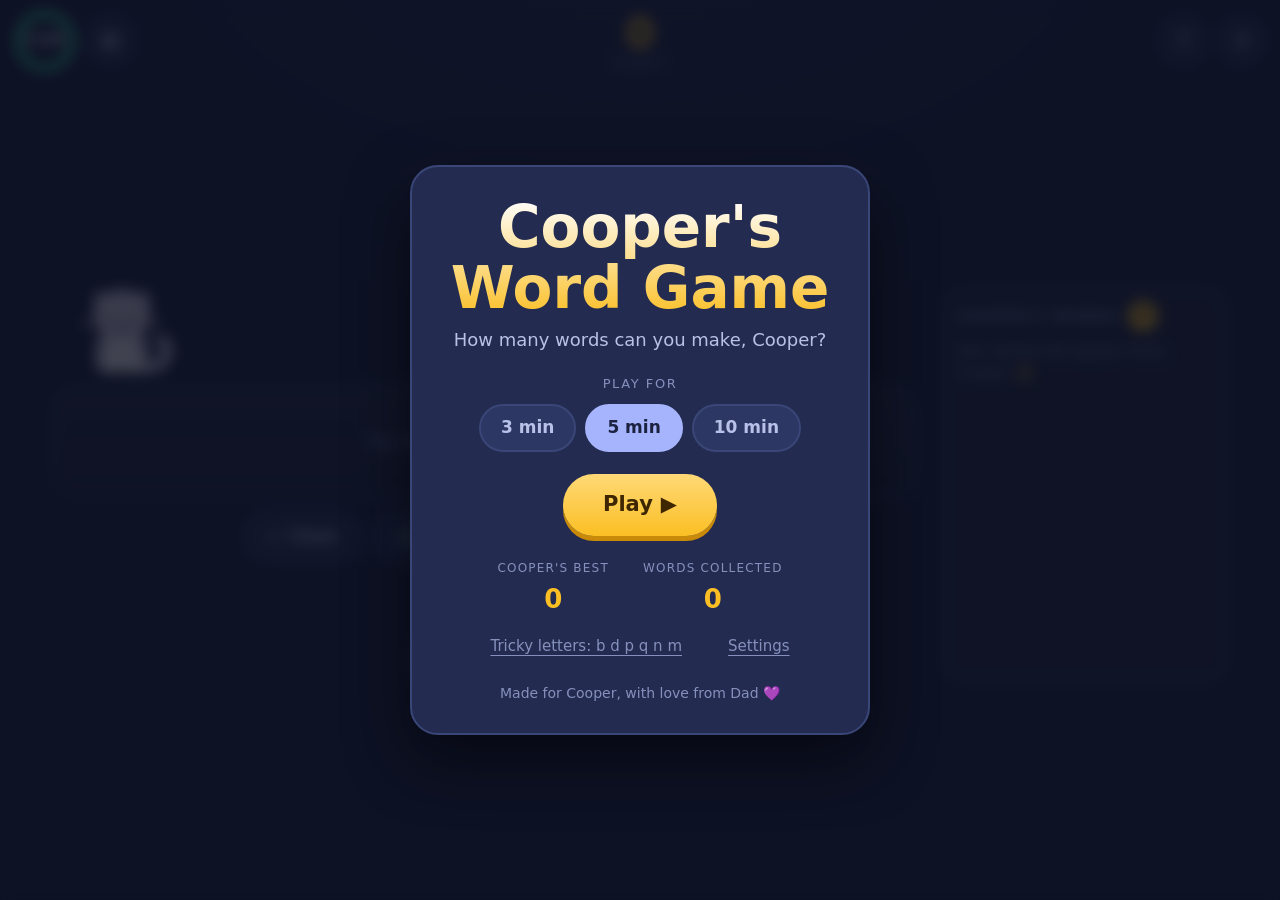
==== commit 1fba8ff9: "Add a kitten that watches her play and reacts A cat perches on the rim of the word line and responds" ====
--- a/index.html
+++ b/index.html
@@ -32,6 +32,7 @@
 
 <link rel="preload" href="data/words.js" as="script">
 <link rel="stylesheet" href="css/styles.css">
+<link rel="stylesheet" href="css/kitten.css">
 <link rel="icon" href="data:image/svg+xml,<svg xmlns='http://www.w3.org/2000/svg' viewBox='0 0 100 100'><text y='.9em' font-size='90'>🐝</text></svg>">
 </head>
 <body>
@@ -70,6 +71,76 @@
   <main class="stage">
 
     <section class="build" aria-label="Word you are building">
+
+      <!-- The kitten sits on the rim of the word line and watches. It is
+           decoration, so it is hidden from screen readers; every reaction it
+           has is also said in words by the message line below. -->
+      <div class="kitten" id="kitten" aria-hidden="true">
+        <svg class="kitten-svg" viewBox="0 0 120 108" focusable="false">
+          <!-- Tail: drawn first so it sits behind the body. A single open
+               sweep on purpose — curl it into a spiral and the dark page
+               shows through the middle, which reads as a hole, not fur. -->
+          <g class="k-tail-group">
+            <path class="k-tail" d="M84 96 q26 0 28 -18 q2 -12 -8 -14"/>
+          </g>
+
+          <!-- body -->
+          <path class="k-body" d="M60 46 q-26 0 -30 28 q-3 22 8 26 h44 q11 -4 8 -26 q-4 -28 -30 -28z"/>
+          <path class="k-belly" d="M60 62 q-14 0 -16 17 q-1 14 5 17 h22 q6 -3 5 -17 q-2 -17 -16 -17z"/>
+          <ellipse class="k-paw k-paw-l" cx="47" cy="96" rx="9" ry="6"/>
+          <ellipse class="k-paw k-paw-r" cx="73" cy="96" rx="9" ry="6"/>
+
+          <!-- head -->
+          <g class="k-head">
+            <path class="k-ear k-ear-l" d="M28 30 l2 -24 l22 13z"/>
+            <path class="k-ear k-ear-r" d="M92 30 l-2 -24 l-22 13z"/>
+            <path class="k-ear-in k-ear-in-l" d="M33 27 l1.5 -14 l13 8z"/>
+            <path class="k-ear-in k-ear-in-r" d="M87 27 l-1.5 -14 l-13 8z"/>
+
+            <ellipse class="k-face" cx="60" cy="34" rx="33" ry="29"/>
+            <path class="k-stripe" d="M50 9 l4 10 M60 6 l0 11 M70 9 l-4 10"/>
+
+            <g class="k-eyes">
+              <ellipse class="k-eye k-eye-l" cx="47" cy="34" rx="8" ry="9"/>
+              <ellipse class="k-eye k-eye-r" cx="73" cy="34" rx="8" ry="9"/>
+              <g class="k-pupils">
+                <circle class="k-pupil" cx="47" cy="35" r="4.2"/>
+                <circle class="k-pupil" cx="73" cy="35" r="4.2"/>
+                <circle class="k-glint" cx="48.8" cy="32.4" r="1.7"/>
+                <circle class="k-glint" cx="74.8" cy="32.4" r="1.7"/>
+              </g>
+              <!-- closed eyes, shown for blinks, sleep and big grins -->
+              <path class="k-lid k-lid-l" d="M40 34 q7 7 14 0"/>
+              <path class="k-lid k-lid-r" d="M66 34 q7 7 14 0"/>
+            </g>
+
+            <ellipse class="k-blush k-blush-l" cx="36" cy="45" rx="7" ry="4.5"/>
+            <ellipse class="k-blush k-blush-r" cx="84" cy="45" rx="7" ry="4.5"/>
+
+            <path class="k-nose" d="M56.5 45 h7 l-3.5 4z"/>
+            <path class="k-mouth" d="M60 49 q-4.5 7 -9 -0.5 M60 49 q4.5 7 9 -0.5"/>
+            <path class="k-mouth-open" d="M52 50 q8 12 16 0 q-8 5 -16 0z"/>
+
+            <path class="k-whiskers"
+                  d="M30 42 h-16 M30 47 h-15 M90 42 h16 M90 47 h15"/>
+          </g>
+
+          <!-- shown only when she finds a word -->
+          <g class="k-hearts">
+            <path class="k-heart k-heart-1" d="M0 6 a4 4 0 0 1 8 0 a4 4 0 0 1 8 0 q0 8 -8 14 q-8 -6 -8 -14z"/>
+            <path class="k-heart k-heart-2" d="M0 6 a4 4 0 0 1 8 0 a4 4 0 0 1 8 0 q0 8 -8 14 q-8 -6 -8 -14z"/>
+            <path class="k-heart k-heart-3" d="M0 6 a4 4 0 0 1 8 0 a4 4 0 0 1 8 0 q0 8 -8 14 q-8 -6 -8 -14z"/>
+          </g>
+
+          <!-- shown only when the game is paused -->
+          <g class="k-zzz">
+            <text class="k-z k-z-1" x="94" y="26">z</text>
+            <text class="k-z k-z-2" x="102" y="16">z</text>
+            <text class="k-z k-z-3" x="110" y="8">z</text>
+          </g>
+        </svg>
+      </div>
+
       <div class="word-line" id="wordLine" role="list" aria-label="Letters in your word">
         <p class="word-line-empty" id="wordLineEmpty">Tap letters to build a word</p>
       </div>
@@ -274,6 +345,16 @@
       </li>
       <li class="setting">
         <label class="switch">
+          <input type="checkbox" id="setKitten" checked>
+          <span class="switch-track" aria-hidden="true"><span class="switch-knob"></span></span>
+          <span class="switch-text">
+            <strong>Kitten friend</strong>
+            <small>A cat that watches and cheers you on</small>
+          </span>
+        </label>
+      </li>
+      <li class="setting">
+        <label class="switch">
           <input type="checkbox" id="setSound" checked>
           <span class="switch-track" aria-hidden="true"><span class="switch-knob"></span></span>
           <span class="switch-text">
@@ -309,6 +390,7 @@
 <script src="js/speech.js"></script>
 <script src="js/sound.js"></script>
 <script src="js/confetti.js"></script>
+<script src="js/kitten.js"></script>
 <script src="js/grid.js"></script>
 <script src="js/dragdrop.js"></script>
 <script src="js/game.js"></script>
--- a/css/styles.css
+++ b/css/styles.css
@@ -298,10 +298,17 @@
    -------------------------------------------------------------------------- */
 
 .build {
+  position: relative;
   display: flex;
   flex-direction: column;
   align-items: center;
   gap: 12px;
+  /* Head-room for the kitten, which perches on the top rim of the word line.
+     Derived from --cat-size (see css/kitten.css) so the two cannot drift
+     apart; the drawing is 120x108, hence the 0.9. Keeping the cat out of the
+     line entirely means it can never sit on a tile, however long the word or
+     narrow the screen. */
+  padding-top: calc(var(--cat-size, 0px) * 0.9 + 6px);
 }
 
 .word-line {
--- a/css/kitten.css
+++ b/css/kitten.css
@@ -0,0 +1,392 @@
+/* ==========================================================================
+   kitten.css — the cat that watches her play.
+
+   Two rules govern everything here:
+
+     1. It must never compete with the letters. Idle is almost still, the
+        palette avoids all six tricky-letter colours, and it sits above the
+        word line where it cannot cover a tile at any width.
+     2. Every reaction has several animations rather than one. A single fixed
+        celebration stops being a reward after about four goes; js/kitten.js
+        picks a different one each time.
+   ========================================================================== */
+
+:root {
+  /* A soft lilac-grey cat. Deliberately none of the tricky-letter hues, so
+     the kitten can never be mistaken for a letter cue. */
+  --cat-fur:     #ded9ec;
+  --cat-shade:   #c6bfdd;
+  --cat-cream:   #fdfcf7;
+  --cat-rose:    #efa3b6;
+  --cat-ink:     #2a3152;
+
+  /* One source of truth for the size: .build reserves head-room from this, so
+     the cat can never grow into the word line or float away from it. */
+  --cat-size:    clamp(64px, 13vmin, 104px);
+}
+
+.kitten {
+  position: absolute;
+  top: 0;
+  left: clamp(2px, 2vw, 20px);
+  width: var(--cat-size);
+  transform-origin: 50% 100%;
+  pointer-events: none;
+  z-index: 2;
+}
+
+.kitten-svg {
+  display: block;
+  width: 100%;
+  height: auto;
+  overflow: visible;
+}
+
+/* --------------------------------------------------------------------------
+   The cat itself
+   -------------------------------------------------------------------------- */
+
+.k-body   { fill: var(--cat-fur); }
+.k-belly  { fill: var(--cat-cream); }
+.k-paw    { fill: var(--cat-cream); }
+.k-face   { fill: var(--cat-fur); }
+.k-ear    { fill: var(--cat-fur); }
+.k-ear-in { fill: var(--cat-rose); }
+.k-tail   { fill: none; stroke: var(--cat-fur); stroke-width: 11; stroke-linecap: round; }
+.k-eye    { fill: var(--cat-cream); }
+.k-pupil  { fill: var(--cat-ink); }
+.k-glint  { fill: #fff; }
+.k-nose   { fill: var(--cat-rose); }
+.k-blush  { fill: var(--cat-rose); opacity: .45; }
+
+.k-stripe {
+  fill: none;
+  stroke: var(--cat-shade);
+  stroke-width: 4;
+  stroke-linecap: round;
+}
+
+.k-mouth {
+  fill: none;
+  stroke: var(--cat-ink);
+  stroke-width: 2.4;
+  stroke-linecap: round;
+}
+
+.k-whiskers {
+  fill: none;
+  stroke: var(--cat-shade);
+  stroke-width: 2.2;
+  stroke-linecap: round;
+}
+
+/* Hidden until a reaction asks for them. */
+.k-lid        { fill: none; stroke: var(--cat-ink); stroke-width: 2.6; stroke-linecap: round; opacity: 0; }
+.k-mouth-open { fill: var(--cat-rose); opacity: 0; }
+.k-hearts     { opacity: 0; }
+.k-heart      { fill: var(--cat-rose); }
+.k-zzz        { opacity: 0; }
+.k-z          { fill: var(--ink-soft); font-family: var(--font-letters); font-size: 15px; font-weight: 800; }
+
+/* Transform origins, so heads turn about the neck and ears flick at the base. */
+.k-head       { transform-origin: 60px 46px; }
+.k-ear-l, .k-ear-in-l { transform-origin: 40px 28px; }
+.k-ear-r, .k-ear-in-r { transform-origin: 80px 28px; }
+.k-tail-group { transform-origin: 88px 92px; }
+.k-paw-l      { transform-origin: 47px 96px; }
+.k-paw-r      { transform-origin: 73px 96px; }
+.k-eyes       { transform-origin: 60px 34px; }
+.k-pupils     { transition: transform .18s ease-out; }
+
+/* --------------------------------------------------------------------------
+   Always running: breathing, and a tail that never quite settles
+   -------------------------------------------------------------------------- */
+
+.kitten-svg   { animation: k-breathe 3.4s ease-in-out infinite; transform-origin: 60px 100px; }
+.k-tail-group { animation: k-tail-idle 4.2s ease-in-out infinite; }
+
+@keyframes k-breathe {
+  50% { transform: scaleY(1.025) scaleX(.99); }
+}
+
+@keyframes k-tail-idle {
+  0%, 100% { transform: rotate(0deg); }
+  50%      { transform: rotate(-11deg); }
+}
+
+/* ==========================================================================
+   Reactions. Each block is one option out of several for that state, and
+   js/kitten.js chooses between them.
+   ========================================================================== */
+
+/* ---- idle fidgets, fired now and then so she never looks frozen ---- */
+
+.k-idle-blink .k-lid    { animation: k-blink 1.1s ease-in-out; }
+.k-idle-blink .k-pupils { animation: k-pupils-hide 1.1s ease-in-out; }
+
+@keyframes k-blink {
+  0%, 34%, 46%, 100% { opacity: 0; }
+  36%, 44%           { opacity: 1; }
+}
+@keyframes k-pupils-hide {
+  0%, 34%, 46%, 100% { opacity: 1; }
+  36%, 44%           { opacity: 0; }
+}
+
+.k-idle-earflick .k-ear-l,
+.k-idle-earflick .k-ear-in-l { animation: k-earflick .7s ease-in-out; }
+
+@keyframes k-earflick {
+  30% { transform: rotate(-13deg); }
+  60% { transform: rotate(5deg); }
+}
+
+.k-idle-tailflick .k-tail-group { animation: k-tailflick 1s ease-in-out; }
+
+@keyframes k-tailflick {
+  25% { transform: rotate(24deg); }
+  55% { transform: rotate(-18deg); }
+  80% { transform: rotate(8deg); }
+}
+
+.k-idle-tilt .k-head { animation: k-tilt 1.8s ease-in-out; }
+
+@keyframes k-tilt {
+  30%, 60% { transform: rotate(-8deg); }
+}
+
+.k-idle-look .k-pupils { animation: k-look 2.4s ease-in-out; }
+
+@keyframes k-look {
+  20%, 30% { transform: translateX(3px); }
+  55%, 65% { transform: translateX(-3px); }
+}
+
+.k-idle-yawn .k-mouth-open { animation: k-yawn 1.6s ease-in-out; }
+.k-idle-yawn .k-lid        { animation: k-yawn-lids 1.6s ease-in-out; }
+.k-idle-yawn .k-pupils     { animation: k-yawn-pupils 1.6s ease-in-out; }
+.k-idle-yawn .k-mouth      { animation: k-hide 1.6s ease-in-out; }
+
+@keyframes k-yawn        { 0%, 100% { opacity: 0; transform: scaleY(.2); }
+                           35%, 65% { opacity: 1; transform: scaleY(1); } }
+@keyframes k-yawn-lids   { 0%, 100% { opacity: 0; } 30%, 70% { opacity: 1; } }
+@keyframes k-yawn-pupils { 0%, 100% { opacity: 1; } 30%, 70% { opacity: 0; } }
+@keyframes k-hide        { 30%, 70% { opacity: 0; } }
+
+/* ---- watching: a letter just went down ---- */
+
+.k-watch-perk .k-ear-l, .k-watch-perk .k-ear-in-l { animation: k-perk-l .6s ease-out; }
+.k-watch-perk .k-ear-r, .k-watch-perk .k-ear-in-r { animation: k-perk-r .6s ease-out; }
+
+@keyframes k-perk-l { 40% { transform: rotate(-9deg) translateY(-3px); } }
+@keyframes k-perk-r { 40% { transform: rotate(9deg) translateY(-3px); } }
+
+.k-watch-lean .k-head { animation: k-lean .8s ease-in-out; }
+
+@keyframes k-lean { 45% { transform: translateY(3px) rotate(4deg); } }
+
+.k-watch-bob { animation: k-bob .55s ease-in-out; }
+
+@keyframes k-bob { 50% { transform: translateY(-4px); } }
+
+.k-watch-blink .k-lid    { animation: k-blink .7s ease-in-out; }
+.k-watch-blink .k-pupils { animation: k-pupils-hide .7s ease-in-out; }
+
+/* ---- close: one letter away from a real word ---- */
+
+.k-close-wiggle { animation: k-wiggle .8s ease-in-out; }
+
+@keyframes k-wiggle {
+  20%, 60% { transform: rotate(-4deg); }
+  40%, 80% { transform: rotate(4deg); }
+}
+
+.k-close-bounce { animation: k-bounce-small .75s cubic-bezier(.3, 1.5, .5, 1); }
+
+@keyframes k-bounce-small {
+  30% { transform: translateY(-9px) scaleY(1.05); }
+  60% { transform: translateY(0) scaleY(.96); }
+}
+
+.k-close-paws .k-paw-l { animation: k-paw-tap .8s ease-in-out; }
+.k-close-paws .k-paw-r { animation: k-paw-tap .8s ease-in-out .12s; }
+
+@keyframes k-paw-tap {
+  25% { transform: translateY(-7px); }
+  50% { transform: translateY(0); }
+  75% { transform: translateY(-4px); }
+}
+
+.k-close-eyes .k-eyes  { animation: k-eyes-wide .9s ease-in-out; }
+.k-close-eyes .k-blush { animation: k-blush-up .9s ease-in-out; }
+
+@keyframes k-eyes-wide { 40%, 65% { transform: scale(1.16); } }
+@keyframes k-blush-up  { 40%, 65% { opacity: .8; } }
+
+.k-close-ears .k-ear-l, .k-close-ears .k-ear-in-l,
+.k-close-ears .k-ear-r, .k-close-ears .k-ear-in-r { animation: k-ears-twitch .9s ease-in-out 2; }
+
+@keyframes k-ears-twitch { 50% { transform: translateY(-4px) scaleY(1.1); } }
+
+/* ---- ready: the line already spells a word she has not found ---- */
+
+.k-ready-shimmy { animation: k-shimmy 1s ease-in-out; }
+
+@keyframes k-shimmy {
+  15%, 45%, 75% { transform: translateX(-4px) rotate(-3deg); }
+  30%, 60%, 90% { transform: translateX(4px) rotate(3deg); }
+}
+
+.k-ready-hop { animation: k-hop-twice 1s cubic-bezier(.3, 1.4, .5, 1); }
+
+@keyframes k-hop-twice {
+  20% { transform: translateY(-14px); }
+  40% { transform: translateY(0); }
+  60% { transform: translateY(-8px); }
+  80% { transform: translateY(0); }
+}
+
+.k-ready-stretch .k-head { animation: k-crane 1.1s ease-in-out; }
+.k-ready-stretch .k-eyes { animation: k-eyes-wide 1.1s ease-in-out; }
+
+@keyframes k-crane { 40%, 70% { transform: translateY(-6px) scale(1.05); } }
+
+/* ---- cheer: she found a word ---- */
+
+.k-cheer-jump { animation: k-jump 1s cubic-bezier(.25, 1.5, .45, 1); }
+
+@keyframes k-jump {
+  25% { transform: translateY(-26px) scaleY(1.1); }
+  45% { transform: translateY(0) scaleY(.92); }
+  65% { transform: translateY(-10px) scaleY(1.04); }
+  85% { transform: translateY(0) scaleY(.98); }
+}
+
+.k-cheer-spin { animation: k-spin 1.05s cubic-bezier(.3, 1.2, .4, 1); }
+
+@keyframes k-spin {
+  30%  { transform: translateY(-18px) rotate(180deg); }
+  100% { transform: translateY(0) rotate(360deg); }
+}
+
+.k-cheer-wave .k-paw-l { animation: k-wave 1s ease-in-out; }
+.k-cheer-wave .k-head  { animation: k-tilt 1s ease-in-out; }
+
+@keyframes k-wave {
+  20%, 60% { transform: translate(-6px, -18px) rotate(-25deg); }
+  40%, 80% { transform: translate(-6px, -22px) rotate(15deg); }
+}
+
+.k-cheer-dance { animation: k-dance 1.1s ease-in-out; }
+.k-cheer-dance .k-tail-group { animation: k-tailflick 1.1s ease-in-out; }
+
+@keyframes k-dance {
+  0%, 100% { transform: translateX(0) rotate(0); }
+  20%      { transform: translateX(-7px) rotate(-8deg); }
+  40%      { transform: translateX(7px) rotate(8deg); }
+  60%      { transform: translateX(-5px) rotate(-6deg); }
+  80%      { transform: translateX(5px) rotate(6deg); }
+}
+
+.k-cheer-purr .k-eyes       { animation: k-happy-eyes 1.2s ease-in-out; }
+.k-cheer-purr .k-lid        { animation: k-lids-happy 1.2s ease-in-out; }
+.k-cheer-purr .k-pupils     { animation: k-yawn-pupils 1.2s ease-in-out; }
+.k-cheer-purr .k-blush      { animation: k-blush-up 1.2s ease-in-out; }
+.k-cheer-purr .k-mouth-open { animation: k-grin 1.2s ease-in-out; }
+.k-cheer-purr .k-mouth      { animation: k-hide 1.2s ease-in-out; }
+
+@keyframes k-happy-eyes { 30%, 75% { transform: translateY(-1px); } }
+@keyframes k-lids-happy { 0%, 100% { opacity: 0; } 25%, 80% { opacity: 1; } }
+@keyframes k-grin       { 0%, 100% { opacity: 0; transform: scaleY(.3); }
+                          30%, 75% { opacity: 1; transform: scaleY(1); } }
+
+/* Hearts float up. Used by the big-word cheers. */
+.k-cheer-hearts .k-hearts { opacity: 1; }
+.k-cheer-hearts .k-heart-1 { animation: k-heart-float 1.5s ease-out; transform-origin: 0 0; }
+.k-cheer-hearts .k-heart-2 { animation: k-heart-float 1.5s ease-out .18s; transform-origin: 0 0; }
+.k-cheer-hearts .k-heart-3 { animation: k-heart-float 1.5s ease-out .36s; transform-origin: 0 0; }
+
+@keyframes k-heart-float {
+  0%   { opacity: 0; transform: translate(74px, 44px) scale(.3); }
+  25%  { opacity: 1; }
+  100% { opacity: 0; transform: translate(96px, -18px) scale(1.1); }
+}
+
+/* ---- nudge: not a word yet. Curious, never disappointed. ---- */
+
+.k-nudge-tilt .k-head { animation: k-tilt-hold 1.4s ease-in-out; }
+
+@keyframes k-tilt-hold { 25%, 70% { transform: rotate(-14deg); } }
+
+.k-nudge-blink .k-head   { animation: k-tilt-hold 1.4s ease-in-out; }
+.k-nudge-blink .k-lid    { animation: k-blink 1.4s ease-in-out; }
+.k-nudge-blink .k-pupils { animation: k-pupils-hide 1.4s ease-in-out; }
+
+.k-nudge-paw .k-paw-r { animation: k-point 1.3s ease-in-out; }
+.k-nudge-paw .k-head  { animation: k-tilt 1.3s ease-in-out; }
+
+@keyframes k-point {
+  30%, 70% { transform: translate(9px, -13px) rotate(20deg); }
+}
+
+.k-nudge-peer .k-head  { animation: k-peer 1.3s ease-in-out; }
+.k-nudge-peer .k-eyes  { animation: k-eyes-wide 1.3s ease-in-out; }
+
+@keyframes k-peer { 35%, 70% { transform: translateY(5px) scale(1.06); } }
+
+/* ---- sleep: the game is paused ---- */
+
+.kitten.k-asleep .kitten-svg { animation: k-breathe-slow 4.6s ease-in-out infinite; }
+.kitten.k-asleep .k-lid      { opacity: 1; }
+.kitten.k-asleep .k-pupils   { opacity: 0; }
+.kitten.k-asleep .k-zzz      { opacity: 1; }
+.kitten.k-asleep .k-head     { transform: rotate(-11deg) translateY(3px); }
+.kitten.k-asleep .k-tail-group { animation: k-tail-idle 7s ease-in-out infinite; }
+.kitten.k-asleep .k-z-1      { animation: k-zfloat 2.6s ease-out infinite; }
+.kitten.k-asleep .k-z-2      { animation: k-zfloat 2.6s ease-out .5s infinite; }
+.kitten.k-asleep .k-z-3      { animation: k-zfloat 2.6s ease-out 1s infinite; }
+
+@keyframes k-breathe-slow { 50% { transform: scaleY(1.04) scaleX(.985); } }
+
+@keyframes k-zfloat {
+  0%   { opacity: 0; transform: translate(0, 6px) scale(.6); }
+  30%  { opacity: 1; }
+  100% { opacity: 0; transform: translate(10px, -14px) scale(1.15); }
+}
+
+/* --------------------------------------------------------------------------
+   Turning it off, calming it down
+   -------------------------------------------------------------------------- */
+
+.no-kitten .kitten { display: none; }
+
+/* Calm mode keeps the cat but takes the bounce out of it. The reaction
+   classes sit on .kitten itself, so these are compound selectors, not
+   descendant ones. */
+.calm .kitten-svg   { animation: none; }
+.calm .k-tail-group { animation-duration: 7s; }
+
+.calm .kitten.k-cheer-jump,
+.calm .kitten.k-cheer-spin,
+.calm .kitten.k-cheer-dance,
+.calm .kitten.k-ready-hop,
+.calm .kitten.k-ready-shimmy,
+.calm .kitten.k-close-bounce,
+.calm .kitten.k-close-wiggle { animation-duration: .5s; }
+
+/* A full spin is a lot when you have asked for calm; she just bobs. */
+.calm .kitten.k-cheer-spin   { animation-name: k-bob; }
+
+@media (prefers-reduced-motion: reduce) {
+  /* The global reset already stops the animations; make sure the cat is left
+     looking like a cat rather than mid-pose. */
+  .k-lid, .k-mouth-open, .k-hearts, .k-zzz { opacity: 0 !important; }
+  .kitten.k-asleep .k-lid,
+  .kitten.k-asleep .k-zzz                  { opacity: 1 !important; }
+  .kitten.k-asleep .k-pupils               { opacity: 0 !important; }
+}
+
+/* Landscape phones are short on height; the cat gives up its space first. */
+@media (max-height: 560px) and (orientation: landscape) {
+  .kitten { width: clamp(48px, 9vmin, 68px); }
+}
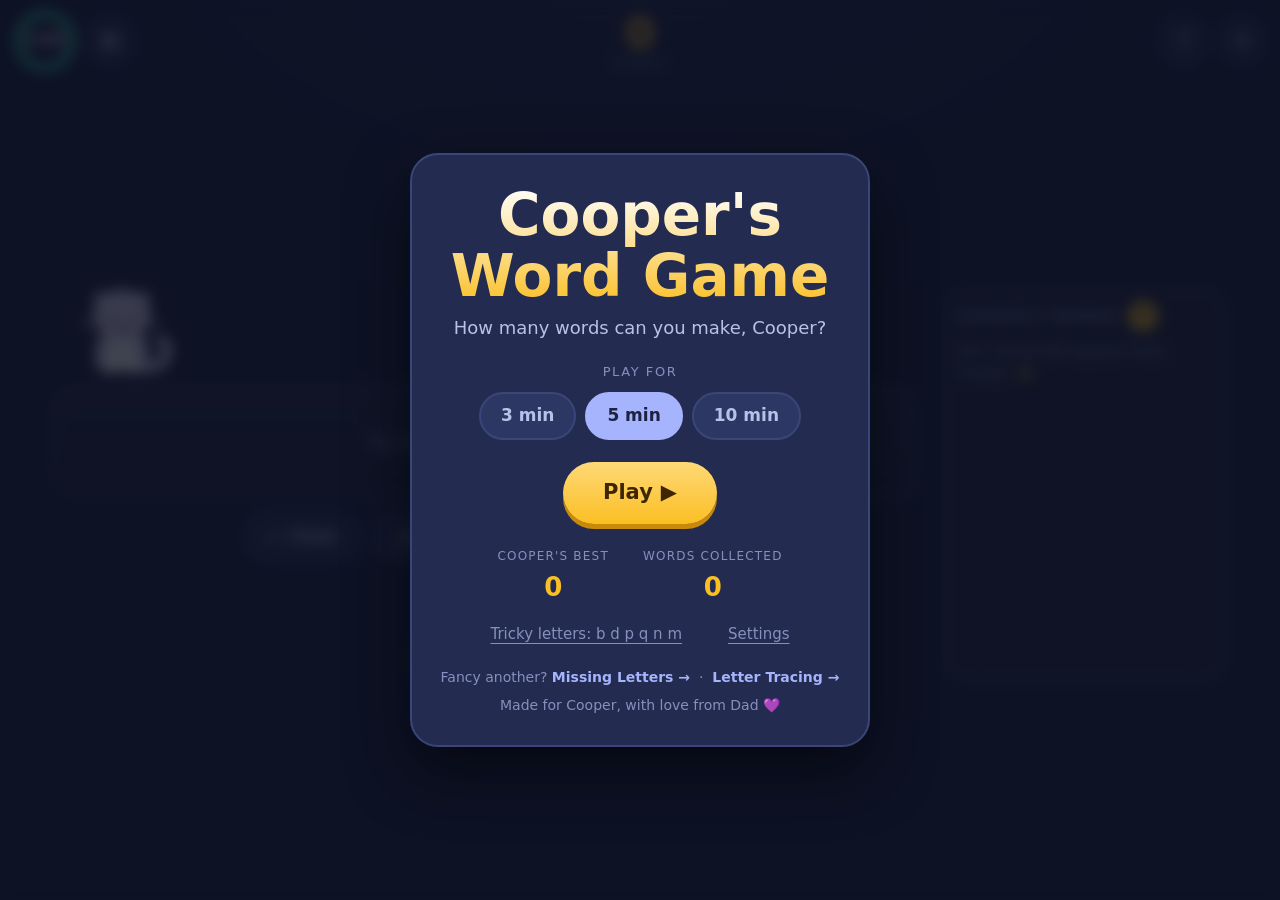
==== commit f86334d6: "Stop the tracing board being able to stop, and say which version is running The freeze from the last" ====
--- a/index.html
+++ b/index.html
@@ -30,9 +30,9 @@
 })();
 </script>
 
-<link rel="preload" href="data/words.js" as="script">
-<link rel="stylesheet" href="css/styles.css">
-<link rel="stylesheet" href="css/kitten.css">
+<link rel="preload" href="data/words.js?v=2026-09-11.2" as="script">
+<link rel="stylesheet" href="css/styles.css?v=2026-09-11.2">
+<link rel="stylesheet" href="css/kitten.css?v=2026-09-11.2">
 <link rel="icon" href="data:image/svg+xml,<svg xmlns='http://www.w3.org/2000/svg' viewBox='0 0 100 100'><text y='.9em' font-size='90'>🐝</text></svg>">
 </head>
 <body>
@@ -211,6 +211,10 @@
         <button class="link-btn" id="startSettingsBtn" type="button">Settings</button>
       </div>
 
+      <p class="other-game">
+        Fancy another? <a href="missing.html">Missing Letters →</a> &nbsp;·&nbsp; <a href="trace.html">Letter Tracing →</a>
+      </p>
+
       <p class="dedication">Made for Cooper, with love from Dad 💜</p>
     </div>
   </div>
@@ -381,18 +385,18 @@
   </div>
 </div>
 
-<script src="data/words.js"></script>
+<script src="data/words.js?v=2026-09-11.2"></script>
 <!-- definitions-inline-here: data/definitions.js is fetched in the background
      once the game is playable; the standalone build inlines it at this point
      instead, so a single file needs no network at all. -->
-<script src="js/letters.js"></script>
-<script src="js/dictionary.js"></script>
-<script src="js/speech.js"></script>
-<script src="js/sound.js"></script>
-<script src="js/confetti.js"></script>
-<script src="js/kitten.js"></script>
-<script src="js/grid.js"></script>
-<script src="js/dragdrop.js"></script>
-<script src="js/game.js"></script>
+<script src="js/letters.js?v=2026-09-11.2"></script>
+<script src="js/dictionary.js?v=2026-09-11.2"></script>
+<script src="js/speech.js?v=2026-09-11.2"></script>
+<script src="js/sound.js?v=2026-09-11.2"></script>
+<script src="js/confetti.js?v=2026-09-11.2"></script>
+<script src="js/kitten.js?v=2026-09-11.2"></script>
+<script src="js/grid.js?v=2026-09-11.2"></script>
+<script src="js/dragdrop.js?v=2026-09-11.2"></script>
+<script src="js/game.js?v=2026-09-11.2"></script>
 </body>
 </html>
--- a/css/styles.css
+++ b/css/styles.css
@@ -920,8 +920,24 @@
   margin-top: 4px;
 }
 
+/* The way across to the other game. Both start screens carry one, so it
+   lives here rather than in either game's own stylesheet. */
+.other-game {
+  margin: 10px 0 0;
+  font-size: 14px;
+  color: var(--ink-faint);
+}
+
+.other-game a {
+  color: var(--nudge);
+  text-decoration: none;
+  font-weight: 700;
+}
+
+.other-game a:hover { color: var(--ink); }
+
 .dedication {
-  margin: 14px 0 0;
+  margin: 8px 0 0;
   font-size: 14px;
   color: var(--ink-faint);
 }
